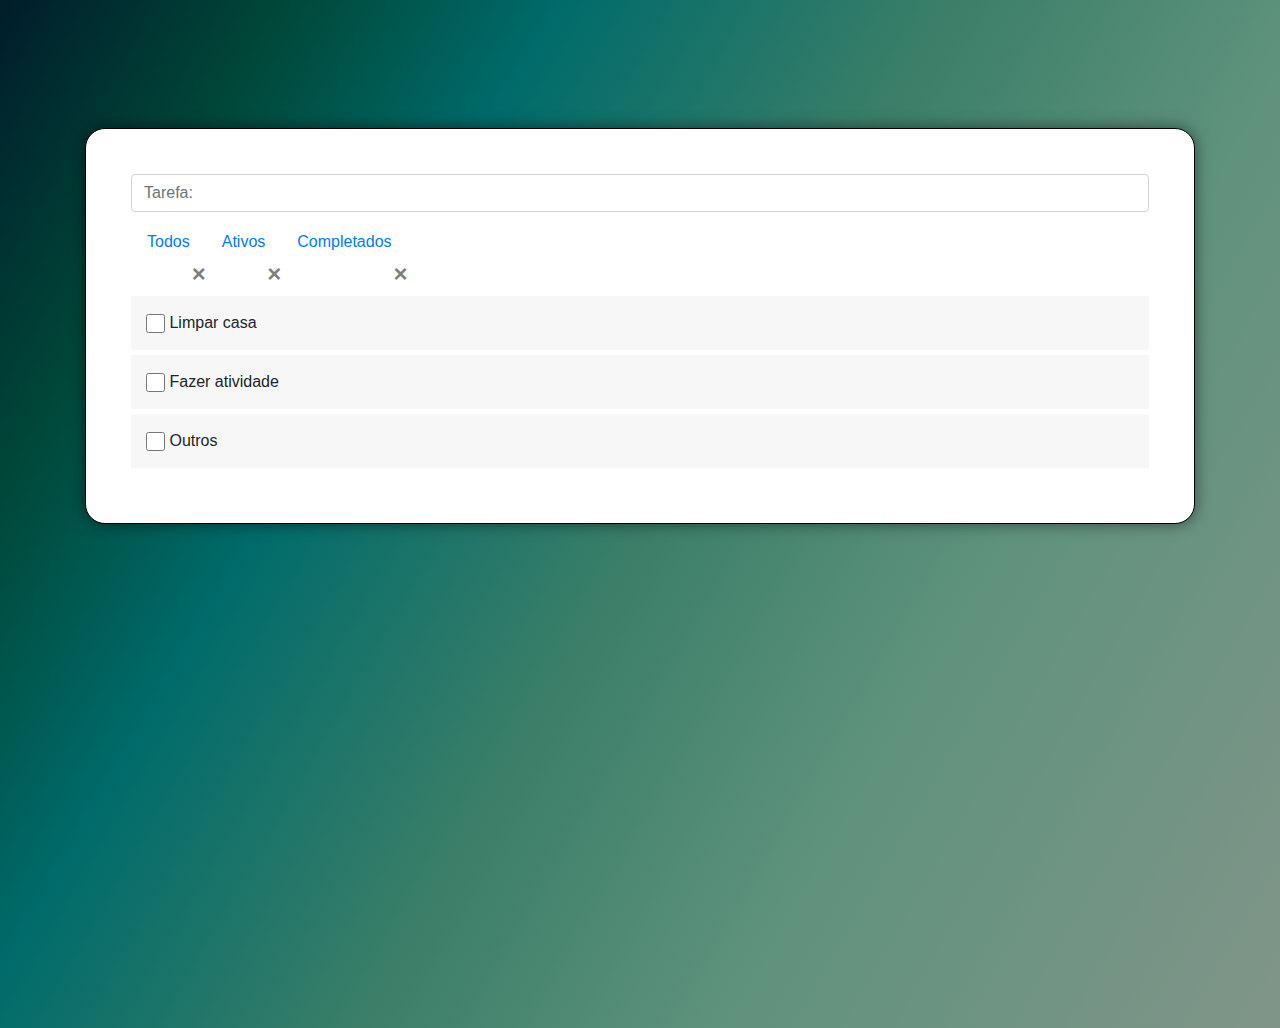
==== index.html @ 2bbb2a11 "Add files via upload" ====
<!DOCTYPE html>
<html lang="pt-br">
  <head>
    <meta charset="utf-8" />

    <title>bs4 todo list - Bootdey.com</title>
    <meta name="viewport" content="width=device-width, initial-scale=1" />
    <link
      href="https://cdn.jsdelivr.net/npm/bootstrap@4.4.1/dist/css/bootstrap.min.css"
      rel="stylesheet"
    />
    <link rel="stylesheet" href="assets/css/style.css" />
  </head>
  <body>
    <div class="container">
      <div class="row">
        <div class="col-md-12">
          <div class="card card-white">
            <div class="card-body">
              <form action="javascript:void(0);">
                <input
                  type="text"
                  class="form-control add-task"
                  placeholder="Tarefa:"
                />
              </form>
              <ul class="nav nav-pills todo-nav">
                <li role="presentation" class="nav-item all-task active">
                  <a href="#" class="nav-link">Todos</a>
                </li>
                <li role="presentation" class="nav-item active-task">
                  <a href="#" class="nav-link">Ativos</a>
                </li>
                <li role="presentation" class="nav-item completed-task">
                  <a href="#" class="nav-link">Completados</a>
                </li>
              </ul>
              <div class="todo-list">
                <div class="todo-item">
                  <div class="checker">
                    <span class><input type="checkbox" /></span>
                  </div>
                  <span>Limpar casa</span>
                  <a
                    href="javascript:void(0);"
                    class="float-right remove-todo-item"
                    ><i class="icon-close"></i
                  ></a>
                </div>
                <div class="todo-item">
                  <div class="checker">
                    <span class><input type="checkbox" /></span>
                  </div>
                  <span>Fazer atividade</span>
                  <a
                    href="javascript:void(0);"
                    class="float-right remove-todo-item"
                    ><i class="icon-close"></i
                  ></a>
                </div>
                <div class="todo-item">
                  <div class="checker">
                    <span class><input type="checkbox" /></span>
                  </div>
                  <span>Outros</span>
                  <a
                    href="javascript:void(0);"
                    class="float-right remove-todo-item"
                    ><i class="icon-close"></i
                  ></a>
                </div>
              </div>
            </div>
          </div>
        </div>
      </div>
    </div>

    <script src="https://code.jquery.com/jquery-1.10.2.min.js"></script>
    <script src="assets/js/script.js"></script>
    <script src="https://cdn.jsdelivr.net/npm/bootstrap@4.4.1/dist/js/bootstrap.bundle.min.js"></script>
  </body>
</html>
---- assets/css/style.css ----
/* .checked {
    text-decoration: line-through;
  } */

body{
  height: 100vh;
  margin-top: 10%;
  background: linear-gradient(120deg, rgba(0, 29, 43, 1) 0%, rgba(0, 71, 56, 1) 15%, rgba(0, 107, 106, 1) 30%, rgba(57, 126, 104, 1) 50%, rgba(95, 146, 125, 1) 70%, rgba(128, 149, 136, 1) 100%);
  background-size: cover;
}

.todo-nav {
    margin-top: 10px
}

.todo-list {
    margin: 10px 0
}

.todo-list .todo-item {
    padding: 15px;
    margin: 5px 0;
    border-radius: 0;
    background: #f7f7f7
}

.todo-list.only-active .todo-item.complete {
    display: none
}

.todo-list.only-active .todo-item:not(.complete) {
    display: block
}

.todo-list.only-complete .todo-item:not(.complete) {
    display: none
}

.todo-list.only-complete .todo-item.complete {
    display: block
}

.todo-list .todo-item.complete span {
    text-decoration: line-through
}

.remove-todo-item {
    color: #ccc;
    visibility: hidden
}

.remove-todo-item:hover {
    color: #5f5f5f
}

.todo-item:hover .remove-todo-item {
    visibility: visible
}

div.checker {
    width: 18px;
    height: 18px
}

div.checker input,
div.checker span {
    width: 18px;
    height: 18px
}

div.checker span {
    display: -moz-inline-box;
    display: inline-block;
    zoom: 1;
    text-align: center;
    background-position: 0 -260px;
}

div.checker, div.checker input, div.checker span {
    width: 19px;
    height: 19px;
}

div.checker, div.radio, div.uploader {
    position: relative;
}

div.button, div.button *, div.checker, div.checker *, div.radio, div.radio *, div.selector, div.selector *, div.uploader, div.uploader * {
    margin: 0;
    padding: 0;
}

div.button, div.checker, div.radio, div.selector, div.uploader {
    display: -moz-inline-box;
    display: inline-block;
    zoom: 1;
    vertical-align: middle;
}

.card {
    padding: 25px;
    margin-bottom: 20px;
    background: #fff;
    border-radius: 20px;
    border: 1px solid black;
    box-shadow: 0 0 15px rgba(0, 0, 0, 0.5);
    display: flex;
    justify-content: center;

}
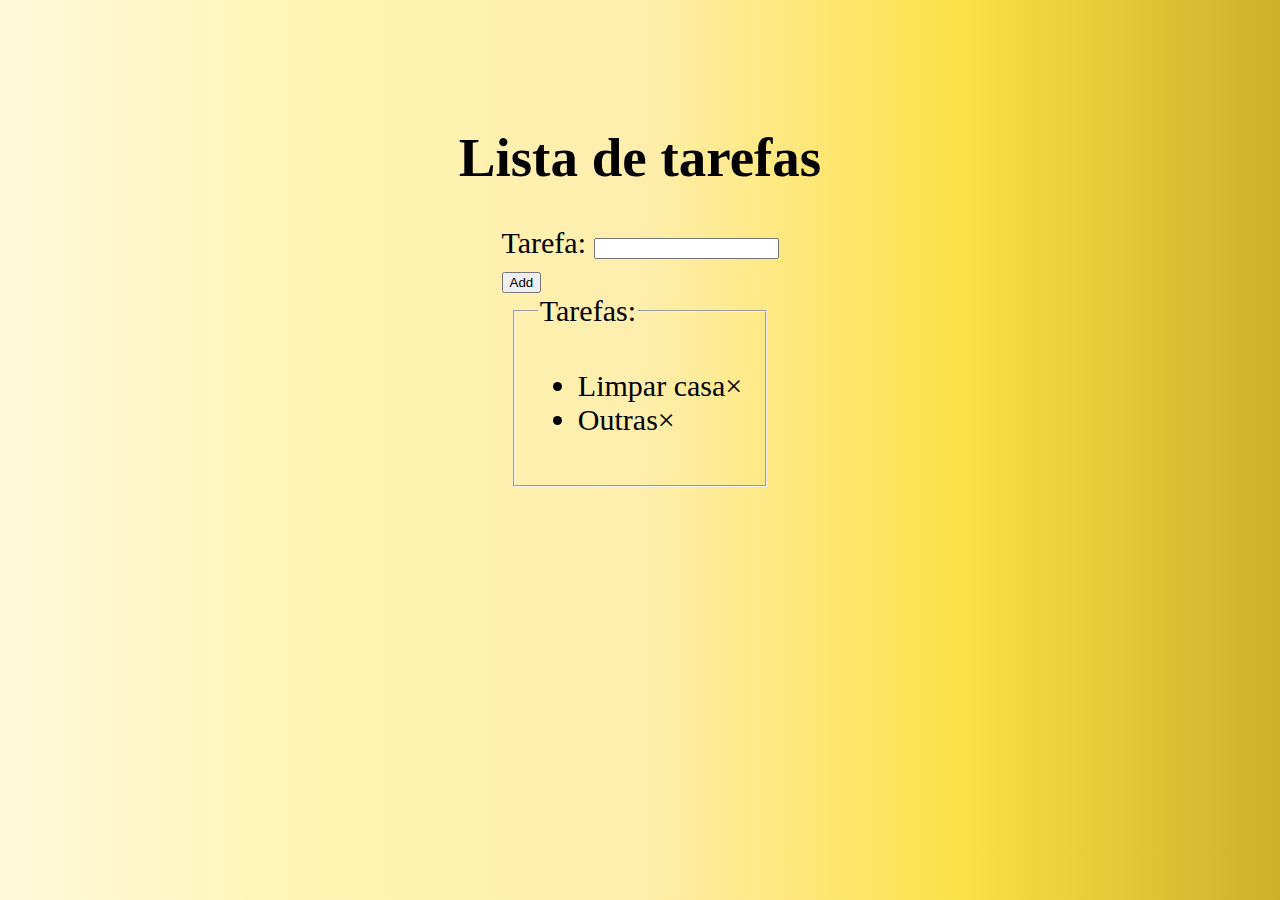
==== commit 1f2c4853: "Add files via upload" ====
--- a/index.html
+++ b/index.html
@@ -1,83 +1,31 @@
 <!DOCTYPE html>
 <html lang="pt-br">
   <head>
-    <meta charset="utf-8" />
+    <meta charset="UTF-8" />
+    <meta name="viewport" content="width=device-width, initial-scale=1.0" />
+    <link rel="stylesheet" href="assets/css/style.css" />
+    <title>Tarefas</title>
 
-    <title>bs4 todo list - Bootdey.com</title>
-    <meta name="viewport" content="width=device-width, initial-scale=1" />
-    <link
-      href="https://cdn.jsdelivr.net/npm/bootstrap@4.4.1/dist/css/bootstrap.min.css"
-      rel="stylesheet"
-    />
-    <link rel="stylesheet" href="assets/css/style.css" />
+    <link rel="shortcut icon" href="assets/img/favicon-32x32.png" type="image/x-icon"/>
   </head>
   <body>
-    <div class="container">
-      <div class="row">
-        <div class="col-md-12">
-          <div class="card card-white">
-            <div class="card-body">
-              <form action="javascript:void(0);">
-                <input
-                  type="text"
-                  class="form-control add-task"
-                  placeholder="Tarefa:"
-                />
-              </form>
-              <ul class="nav nav-pills todo-nav">
-                <li role="presentation" class="nav-item all-task active">
-                  <a href="#" class="nav-link">Todos</a>
-                </li>
-                <li role="presentation" class="nav-item active-task">
-                  <a href="#" class="nav-link">Ativos</a>
-                </li>
-                <li role="presentation" class="nav-item completed-task">
-                  <a href="#" class="nav-link">Completados</a>
-                </li>
-              </ul>
-              <div class="todo-list">
-                <div class="todo-item">
-                  <div class="checker">
-                    <span class><input type="checkbox" /></span>
-                  </div>
-                  <span>Limpar casa</span>
-                  <a
-                    href="javascript:void(0);"
-                    class="float-right remove-todo-item"
-                    ><i class="icon-close"></i
-                  ></a>
-                </div>
-                <div class="todo-item">
-                  <div class="checker">
-                    <span class><input type="checkbox" /></span>
-                  </div>
-                  <span>Fazer atividade</span>
-                  <a
-                    href="javascript:void(0);"
-                    class="float-right remove-todo-item"
-                    ><i class="icon-close"></i
-                  ></a>
-                </div>
-                <div class="todo-item">
-                  <div class="checker">
-                    <span class><input type="checkbox" /></span>
-                  </div>
-                  <span>Outros</span>
-                  <a
-                    href="javascript:void(0);"
-                    class="float-right remove-todo-item"
-                    ><i class="icon-close"></i
-                  ></a>
-                </div>
-              </div>
-            </div>
-          </div>
-        </div>
-      </div>
-    </div>
+    <h1>Lista de tarefas</h1>
+    <div>
+    <form name="form_main">
+      <label for="task">Tarefa: </label>
+      <input type="text" name="task" id="task" /> <br />
+      <button type="button" onclick="addTarefa()">Add</button>
+    </form>
 
-    <script src="https://code.jquery.com/jquery-1.10.2.min.js"></script>
+    <fieldset>
+      <legend>Tarefas:</legend>
+      <ul>
+        <li>Limpar casa</li>
+        <li>Outras</li>
+      </ul>
+    </fieldset>
+
+  </div>
     <script src="assets/js/script.js"></script>
-    <script src="https://cdn.jsdelivr.net/npm/bootstrap@4.4.1/dist/js/bootstrap.bundle.min.js"></script>
   </body>
 </html>
--- a/assets/css/style.css
+++ b/assets/css/style.css
@@ -1,110 +1,27 @@
-/* .checked {
+.checked {
     text-decoration: line-through;
-  } */
+  }
 
 body{
-  height: 100vh;
-  margin-top: 10%;
-  background: linear-gradient(120deg, rgba(0, 29, 43, 1) 0%, rgba(0, 71, 56, 1) 15%, rgba(0, 107, 106, 1) 30%, rgba(57, 126, 104, 1) 50%, rgba(95, 146, 125, 1) 70%, rgba(128, 149, 136, 1) 100%);
-  background-size: cover;
+    /* background: linear-gradient(to right, #fff9db, #fff4b3, #ffeead, #fce147, #cfae29); */
+    background: linear-gradient(to right, #fff9db 0%, #fff4b3 25%, #ffeead 50%, #fce147 75%, #cfae29 100%);
+
+    height: 80vh;
 }
 
-.todo-nav {
-    margin-top: 10px
+div{
+    display: flex;
+    align-items: center;
+    flex-direction: column;
+    color: black;
+    font-size: 30px;
+    
 }
 
-.todo-list {
-    margin: 10px 0
-}
-
-.todo-list .todo-item {
-    padding: 15px;
-    margin: 5px 0;
-    border-radius: 0;
-    background: #f7f7f7
-}
-
-.todo-list.only-active .todo-item.complete {
-    display: none
-}
-
-.todo-list.only-active .todo-item:not(.complete) {
-    display: block
-}
-
-.todo-list.only-complete .todo-item:not(.complete) {
-    display: none
-}
-
-.todo-list.only-complete .todo-item.complete {
-    display: block
-}
-
-.todo-list .todo-item.complete span {
-    text-decoration: line-through
-}
-
-.remove-todo-item {
-    color: #ccc;
-    visibility: hidden
-}
-
-.remove-todo-item:hover {
-    color: #5f5f5f
-}
-
-.todo-item:hover .remove-todo-item {
-    visibility: visible
-}
-
-div.checker {
-    width: 18px;
-    height: 18px
-}
-
-div.checker input,
-div.checker span {
-    width: 18px;
-    height: 18px
-}
-
-div.checker span {
-    display: -moz-inline-box;
-    display: inline-block;
-    zoom: 1;
-    text-align: center;
-    background-position: 0 -260px;
-}
-
-div.checker, div.checker input, div.checker span {
-    width: 19px;
-    height: 19px;
-}
-
-div.checker, div.radio, div.uploader {
-    position: relative;
-}
-
-div.button, div.button *, div.checker, div.checker *, div.radio, div.radio *, div.selector, div.selector *, div.uploader, div.uploader * {
-    margin: 0;
-    padding: 0;
-}
-
-div.button, div.checker, div.radio, div.selector, div.uploader {
-    display: -moz-inline-box;
-    display: inline-block;
-    zoom: 1;
-    vertical-align: middle;
-}
-
-.card {
-    padding: 25px;
-    margin-bottom: 20px;
-    background: #fff;
-    border-radius: 20px;
-    border: 1px solid black;
-    box-shadow: 0 0 15px rgba(0, 0, 0, 0.5);
+h1{
     display: flex;
     justify-content: center;
-
+    font-size: 55px;
+    color: black;
+    margin-top: 10%;
 }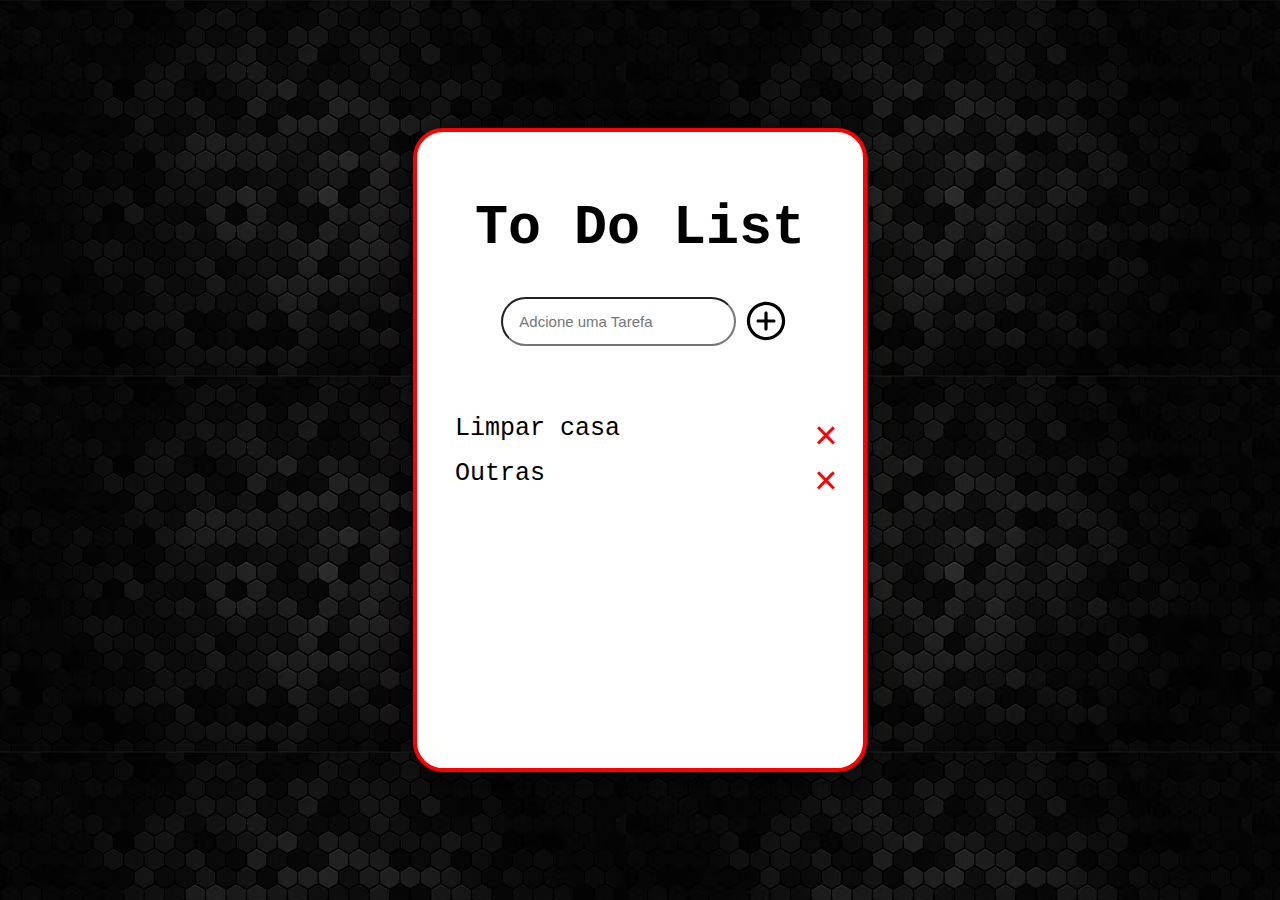
==== commit a21165b3: "Add files via upload" ====
--- a/index.html
+++ b/index.html
@@ -4,28 +4,31 @@
     <meta charset="UTF-8" />
     <meta name="viewport" content="width=device-width, initial-scale=1.0" />
     <link rel="stylesheet" href="assets/css/style.css" />
+
     <title>Tarefas</title>
 
-    <link rel="shortcut icon" href="assets/img/favicon-32x32.png" type="image/x-icon"/>
+    <link
+      rel="shortcut icon"
+      href="assets/img/favicon-32x32.png"
+      type="image/x-icon"
+    />
   </head>
   <body>
-    <h1>Lista de tarefas</h1>
-    <div>
-    <form name="form_main">
-      <label for="task">Tarefa: </label>
-      <input type="text" name="task" id="task" /> <br />
-      <button type="button" onclick="addTarefa()">Add</button>
-    </form>
-
-    <fieldset>
-      <legend>Tarefas:</legend>
-      <ul>
-        <li>Limpar casa</li>
-        <li>Outras</li>
-      </ul>
-    </fieldset>
-
-  </div>
+    <div class="card">
+      <h1>To Do List</h1>
+      <div class="adcionaTarefas">
+        <form name="form_main">
+          <input type="text" name="task" id="task" placeholder="Adcione uma Tarefa"/>
+          <button type="button" onclick="addTarefa()" id="submit"><img src="assets/img/add-button-svgrepo-com (1).svg" alt=""></button>
+        </form>
+      </div>
+      <div class="listaTarefas">
+          <ul>
+            <li>Limpar casa</li>
+            <li>Outras</li>
+          </ul>
+      </div>
+    </div>
     <script src="assets/js/script.js"></script>
   </body>
 </html>
--- a/assets/css/style.css
+++ b/assets/css/style.css
@@ -1,21 +1,40 @@
+*{
+    margin: 0;
+    padding: 0;
+    box-sizing: border-box;
+}
+
 .checked {
     text-decoration: line-through;
   }
 
 body{
-    /* background: linear-gradient(to right, #fff9db, #fff4b3, #ffeead, #fce147, #cfae29); */
-    background: linear-gradient(to right, #fff9db 0%, #fff4b3 25%, #ffeead 50%, #fce147 75%, #cfae29 100%);
-
-    height: 80vh;
-}
-
-div{
+    /* background-color: black; */
+    background: url(../img/fundo_preto.avif);
+    /* background: linear-gradient(to right, #fff9db 0%, #fff4b3 25%, #ffeead 50%, #fce147 75%, #cfae29 100%); */
+    min-height: 100vh;
+    width: 100%;
     display: flex;
     align-items: center;
     flex-direction: column;
+    justify-content: center;
+    font-size: 1rem;
+    font-weight: 400;
+    line-height: 1.4;
+    padding: 10%;
+    font-family: 'Courier New', Courier, monospace;
+}
+
+.card{
     color: black;
-    font-size: 30px;
-    
+    flex: 1 1 auto;
+    /* border: 1px solid black; */
+    padding: 3.6rem;
+    background-color: white;
+    border-radius: 30px;
+    box-shadow: 0 0 15px rgba(0, 0, 0, 0.5);
+    border: 4px solid rgb(255, 0, 0);
+    animation: changeColor 4s infinite;
 }
 
 h1{
@@ -23,5 +42,79 @@
     justify-content: center;
     font-size: 55px;
     color: black;
-    margin-top: 10%;
+}
+
+.adcionaTarefas form{
+    display: flex;
+    font-size: 40px;
+    margin-top: 30px;
+    margin-left: 8%;
+}
+
+form input{
+    padding: 0.875rem 1rem;
+    font-size: 15px;
+    border-radius: 25px;
+}
+
+form button{
+    background: none;
+    border: none;
+    display: flex;
+    align-items: center;
+    margin-left: 10px;
+    border-radius: 25px;
+    cursor: pointer;
+}
+
+button img{
+    max-width: 40px;
+}
+
+
+.listaTarefas{
+    padding: 60px;
+    min-width: 192px;
+    font-size: 25px;
+    font-weight: 500;
+    display: flex;
+    align-items: center;
+    position: relative;
+}
+.listaTarefas li{
+    margin-top: 10px;
+}
+
+.listaTarefas ul{
+    margin-top: -5px;
+    margin-bottom: -15px;
+    list-style: none;
+    margin-left: -80px;
+}
+
+.listaTarefas text{
+    color: red;
+    position:absolute;
+    right: -10%;
+    font-size: 40px;
+}
+
+
+
+@keyframes changeColor {
+    0% {
+        border-color: rgb(255, 0, 0); /* Vermelho */
+    }
+    25% {
+        border-color: rgb(0, 255, 0); /* Verde */
+    }
+    50% {
+        border-color: rgb(0, 0, 255); /* Azul */
+    }
+    75% {
+        border-color: rgb(255, 255, 0); /* Amarelo */
+    }
+    100% {
+        border-color: rgb(255, 0, 255); /* Magenta */
+    }
 }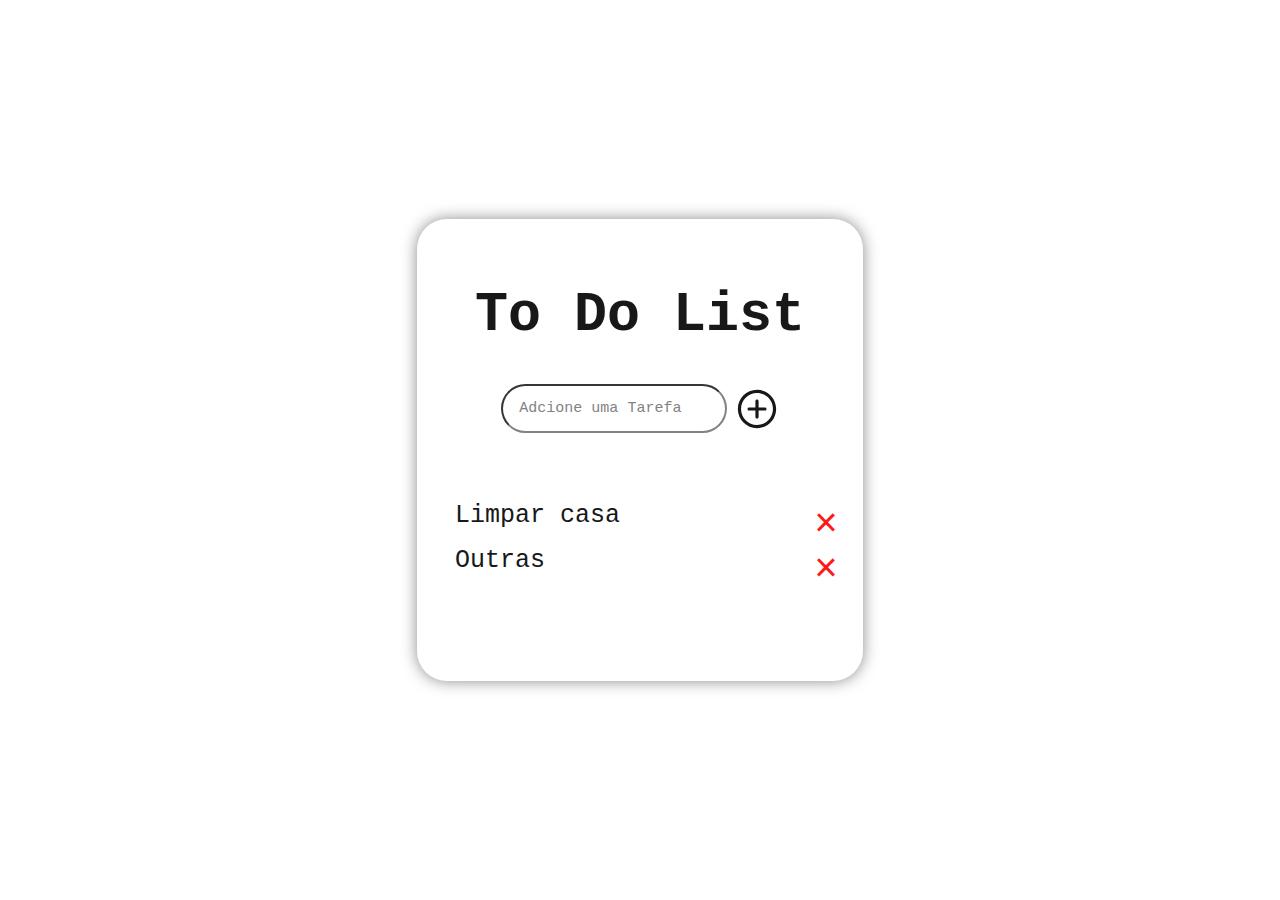
==== commit 310a9f7c: "Add files via upload" ====
--- a/index.html
+++ b/index.html
@@ -14,19 +14,23 @@
     />
   </head>
   <body>
-    <div class="card">
-      <h1>To Do List</h1>
-      <div class="adcionaTarefas">
-        <form name="form_main">
-          <input type="text" name="task" id="task" placeholder="Adcione uma Tarefa"/>
-          <button type="button" onclick="addTarefa()" id="submit"><img src="assets/img/add-button-svgrepo-com (1).svg" alt=""></button>
-        </form>
-      </div>
-      <div class="listaTarefas">
+    <div class="backgroundAnimado">
+      <div class="card">
+        <h1>To Do List</h1>
+        <div class="adcionaTarefas">
+          <form name="form_main">
+            <input type="text" name="task" id="task" placeholder="Adcione uma Tarefa"/>
+            <button type="button" onclick="addTarefa(event)" id="submit">
+              <img src="assets/img/add-button-svgrepo-com (1).svg" alt="" />
+            </button>
+          </form>
+        </div>
+        <div class="listaTarefas">
           <ul>
             <li>Limpar casa</li>
             <li>Outras</li>
           </ul>
+        </div>
       </div>
     </div>
     <script src="assets/js/script.js"></script>
--- a/assets/css/style.css
+++ b/assets/css/style.css
@@ -2,16 +2,14 @@
     margin: 0;
     padding: 0;
     box-sizing: border-box;
+    font-family: 'Courier New', Courier, monospace;
 }
 
 .checked {
     text-decoration: line-through;
   }
 
-body{
-    /* background-color: black; */
-    background: url(../img/fundo_preto.avif);
-    /* background: linear-gradient(to right, #fff9db 0%, #fff4b3 25%, #ffeead 50%, #fce147 75%, #cfae29 100%); */
+.backgroundAnimado{
     min-height: 100vh;
     width: 100%;
     display: flex;
@@ -19,29 +17,34 @@
     flex-direction: column;
     justify-content: center;
     font-size: 1rem;
-    font-weight: 400;
     line-height: 1.4;
     padding: 10%;
-    font-family: 'Courier New', Courier, monospace;
+    background: url(https://i.pinimg.com/originals/4f/6a/47/4f6a47c1463daf5b5856dd9b12c8a3d2.png) no-repeat;
+    background-size: cover;
+    animation: animateBg 10s linear infinite;
+    height: 100vh;
+    max-width: 100%;
 }
 
+
+@keyframes animateBg {
+    100% {
+      filter: hue-rotate(360deg);
+    }
+  }
+
 .card{
-    color: black;
-    flex: 1 1 auto;
-    /* border: 1px solid black; */
     padding: 3.6rem;
     background-color: white;
     border-radius: 30px;
     box-shadow: 0 0 15px rgba(0, 0, 0, 0.5);
-    border: 4px solid rgb(255, 0, 0);
-    animation: changeColor 4s infinite;
+    opacity: 0.9;
 }
 
 h1{
     display: flex;
     justify-content: center;
     font-size: 55px;
-    color: black;
 }
 
 .adcionaTarefas form{
@@ -71,7 +74,6 @@
     max-width: 40px;
 }
 
-
 .listaTarefas{
     padding: 60px;
     min-width: 192px;
@@ -80,6 +82,7 @@
     display: flex;
     align-items: center;
     position: relative;
+    font-weight: 540;
 }
 .listaTarefas li{
     margin-top: 10px;
@@ -98,23 +101,3 @@
     right: -10%;
     font-size: 40px;
 }
-
-
-
-@keyframes changeColor {
-    0% {
-        border-color: rgb(255, 0, 0); /* Vermelho */
-    }
-    25% {
-        border-color: rgb(0, 255, 0); /* Verde */
-    }
-    50% {
-        border-color: rgb(0, 0, 255); /* Azul */
-    }
-    75% {
-        border-color: rgb(255, 255, 0); /* Amarelo */
-    }
-    100% {
-        border-color: rgb(255, 0, 255); /* Magenta */
-    }
-}